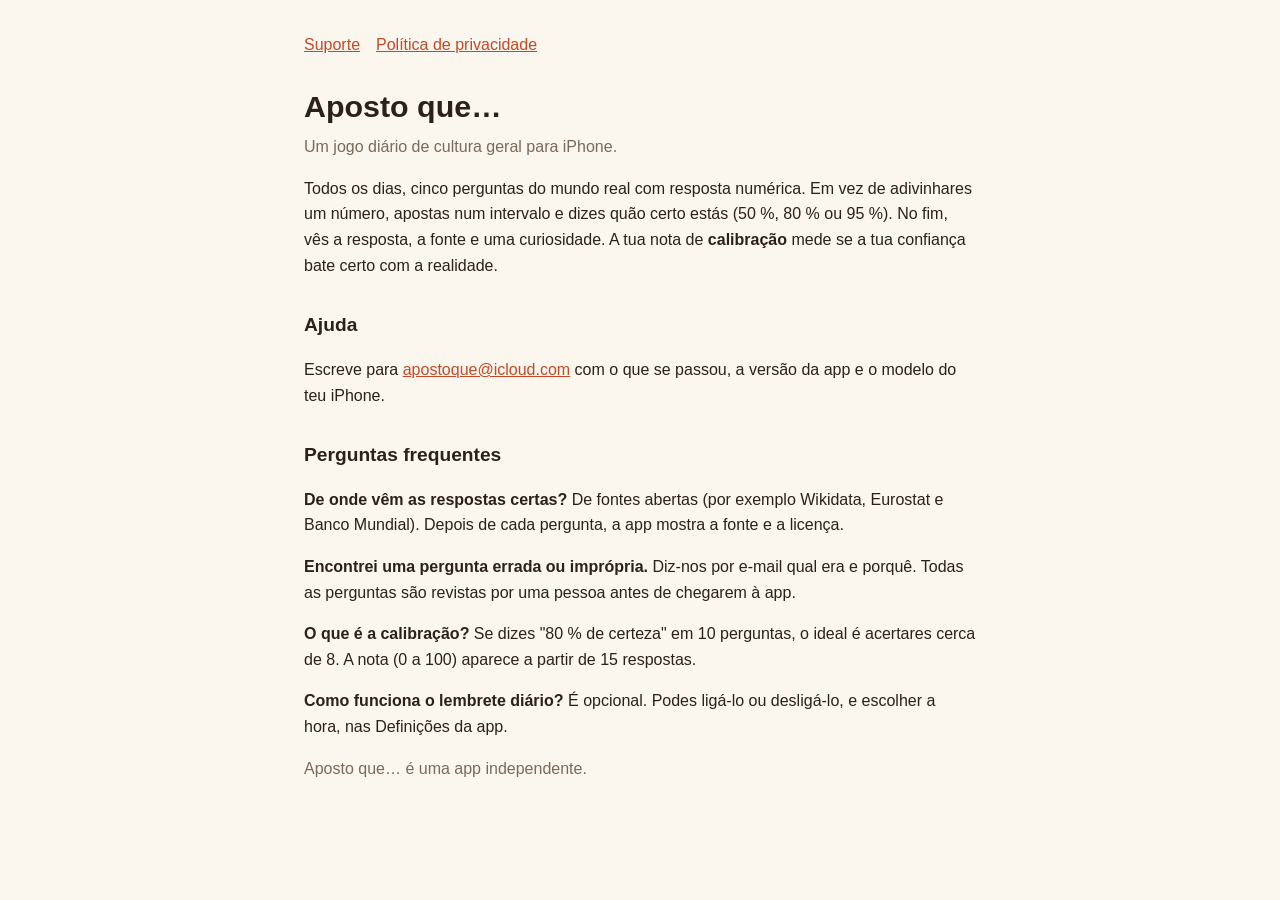
==== apostoque/index.html @ 31ddceb1 "Aposto que…: páginas de suporte e privacidade; índice das apps Co-Authored-By: Claude Sonnet 5.5 <no" ====
<!doctype html>
<html lang="pt-PT">
<head>
<meta charset="utf-8">
<meta name="viewport" content="width=device-width, initial-scale=1">
<title>Aposto que… - Suporte</title>
<link rel="stylesheet" href="../style.css">
</head>
<body>
<main>
  <nav><a href="index.html">Suporte</a><a href="privacy.html">Política de privacidade</a></nav>
  <h1>Aposto que…</h1>
  <p class="muted">Um jogo diário de cultura geral para iPhone.</p>

  <p>Todos os dias, cinco perguntas do mundo real com resposta numérica. Em vez de adivinhares um número, apostas num
  intervalo e dizes quão certo estás (50 %, 80 % ou 95 %). No fim, vês a resposta, a fonte e uma curiosidade. A tua nota de
  <strong>calibração</strong> mede se a tua confiança bate certo com a realidade.</p>

  <h2>Ajuda</h2>
  <p>Escreve para <a href="mailto:apostoque@icloud.com">apostoque@icloud.com</a> com o que se passou, a versão da app e o modelo do teu iPhone.</p>

  <h2>Perguntas frequentes</h2>
  <p><strong>De onde vêm as respostas certas?</strong> De fontes abertas (por exemplo Wikidata, Eurostat e Banco Mundial). Depois de cada pergunta, a app mostra a fonte e a licença.</p>
  <p><strong>Encontrei uma pergunta errada ou imprópria.</strong> Diz-nos por e-mail qual era e porquê. Todas as perguntas são revistas por uma pessoa antes de chegarem à app.</p>
  <p><strong>O que é a calibração?</strong> Se dizes "80 % de certeza" em 10 perguntas, o ideal é acertares cerca de 8. A nota (0 a 100) aparece a partir de 15 respostas.</p>
  <p><strong>Como funciona o lembrete diário?</strong> É opcional. Podes ligá-lo ou desligá-lo, e escolher a hora, nas Definições da app.</p>

  <p class="muted">Aposto que… é uma app independente.</p>
</main>
</body>
</html>
---- style.css ----
:root { color-scheme: light dark; --fg:#2b2118; --bg:#fbf6ee; --muted:#7a6a5a; --accent:#c24a27; }
@media (prefers-color-scheme: dark) { :root { --fg:#f1e8dc; --bg:#1d1712; --muted:#b3a593; --accent:#ee8a3c; } }
body { margin:0; background:var(--bg); color:var(--fg); font:16px/1.6 -apple-system, "Segoe UI", Roboto, Helvetica, Arial, sans-serif; }
main { max-width:42rem; margin:0 auto; padding:2rem 1.25rem 4rem; }
h1 { font-size:1.9rem; margin:0 0 .25rem; } h2 { margin-top:2rem; font-size:1.2rem; }
p.muted { color:var(--muted); margin-top:0; } a { color:var(--accent); }
nav { margin-bottom:1.5rem; } nav a { margin-right:1rem; }
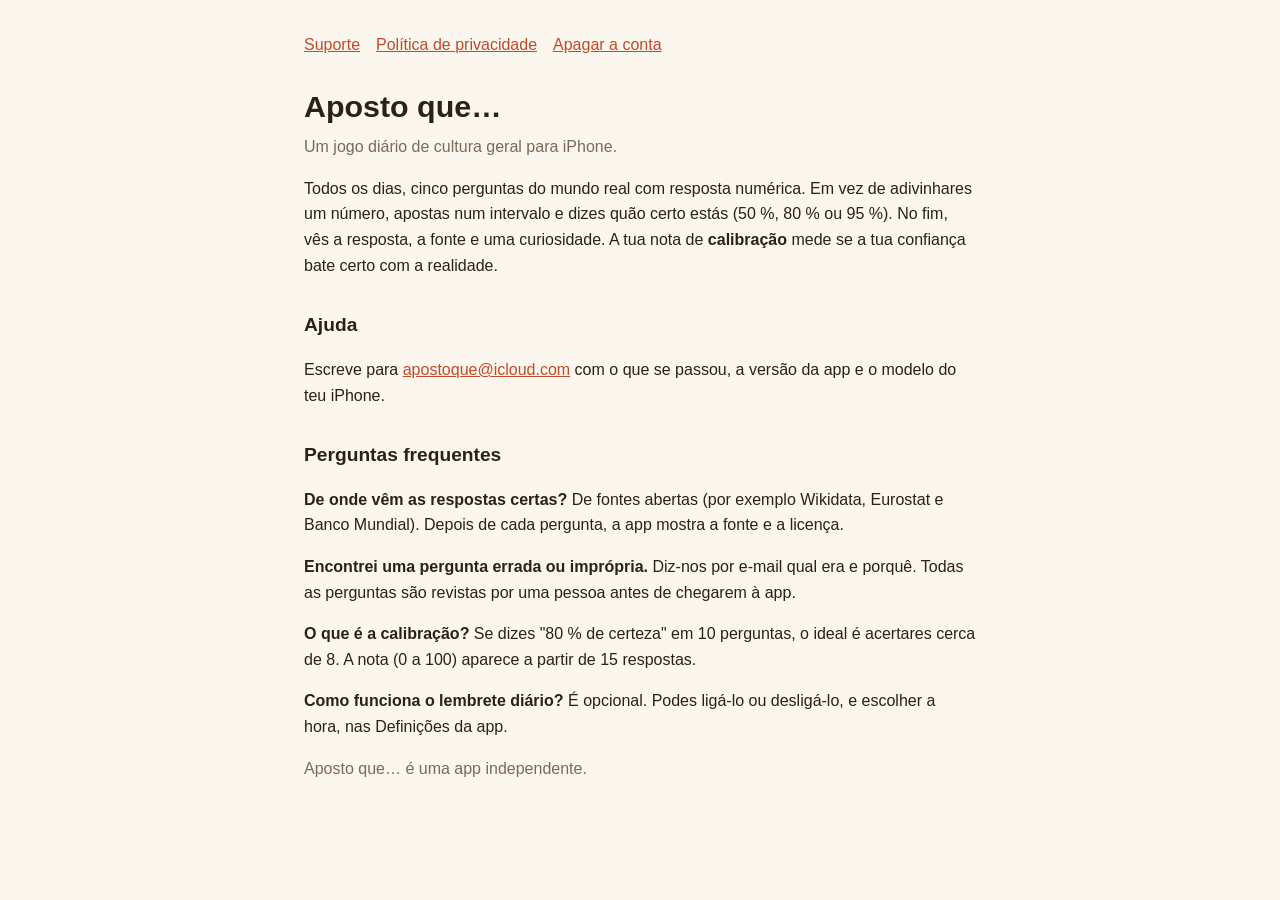
==== commit 6fe2f5b1: "Aposto que…: ligação à página de apagar a conta no menu" ====
--- a/apostoque/index.html
+++ b/apostoque/index.html
@@ -8,7 +8,7 @@
 </head>
 <body>
 <main>
-  <nav><a href="index.html">Suporte</a><a href="privacy.html">Política de privacidade</a></nav>
+  <nav><a href="index.html">Suporte</a><a href="privacy.html">Política de privacidade</a><a href="delete-account.html">Apagar a conta</a></nav>
   <h1>Aposto que…</h1>
   <p class="muted">Um jogo diário de cultura geral para iPhone.</p>
 
